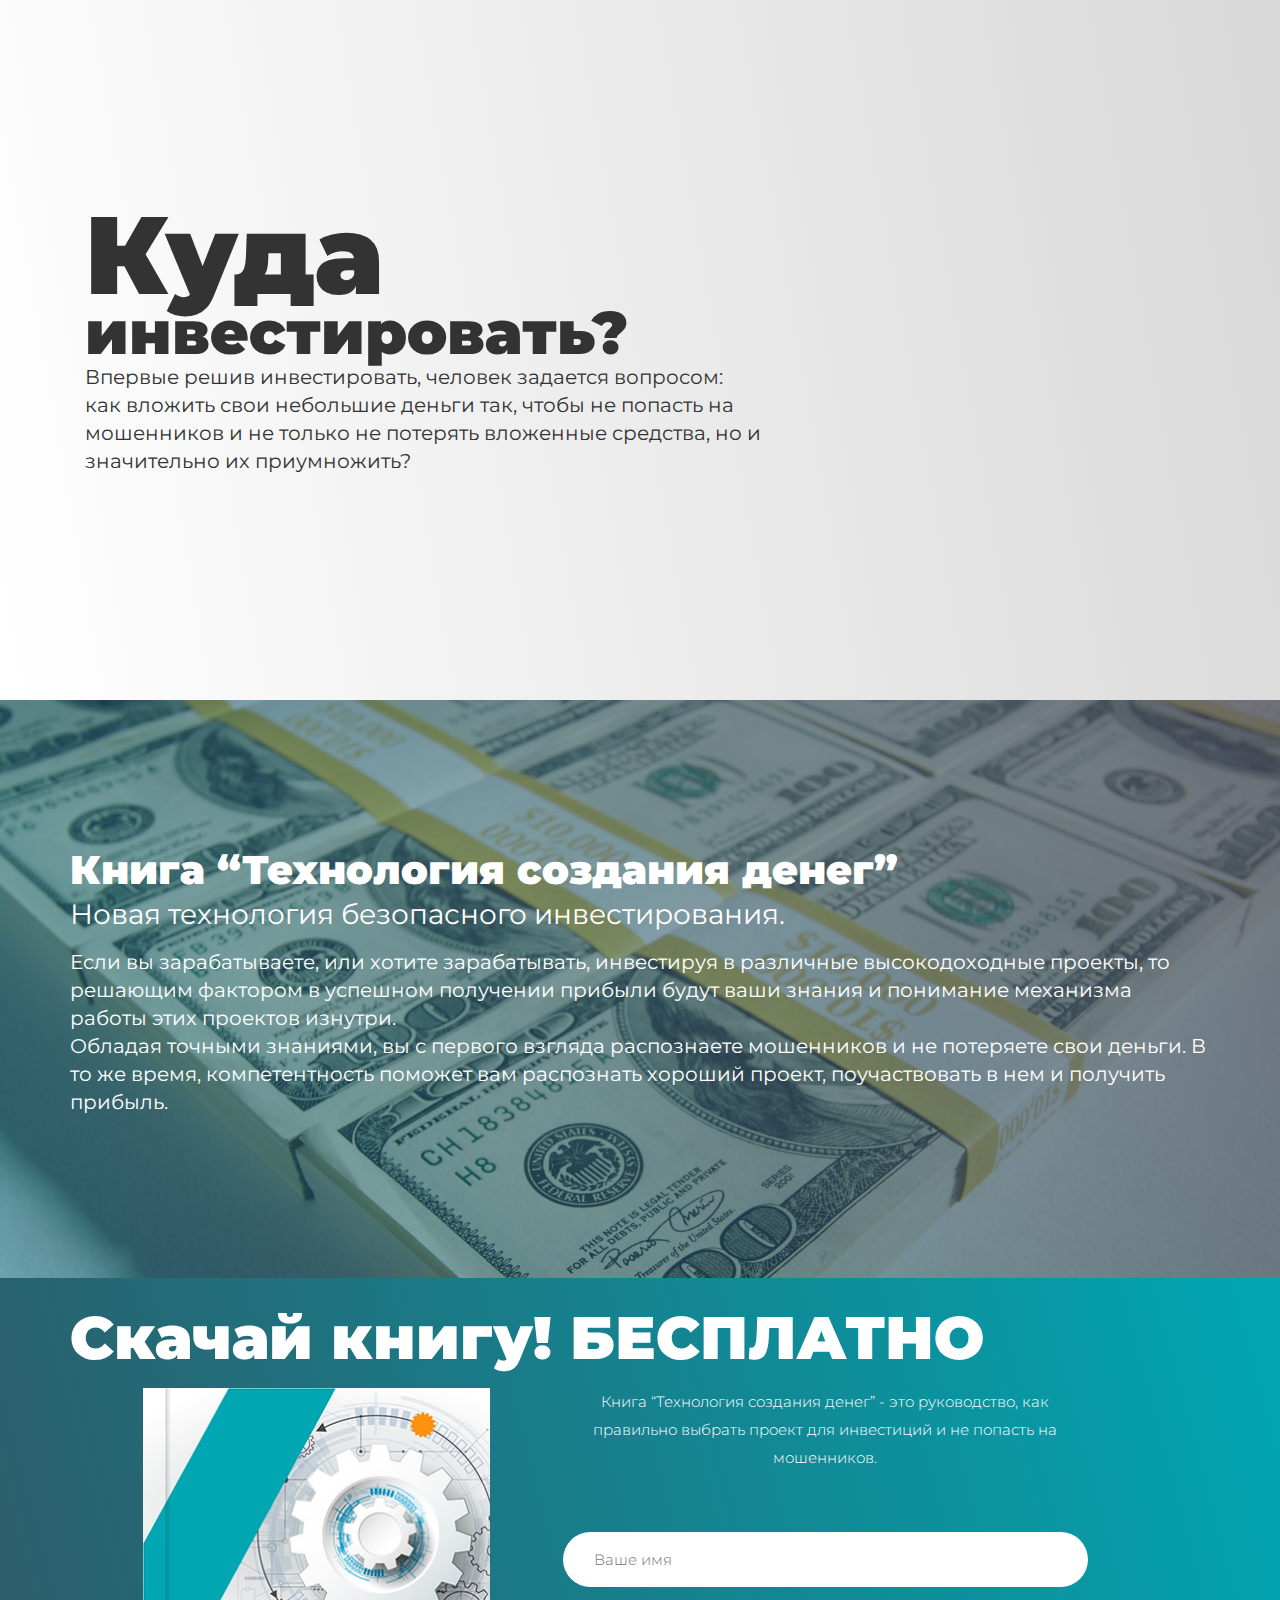
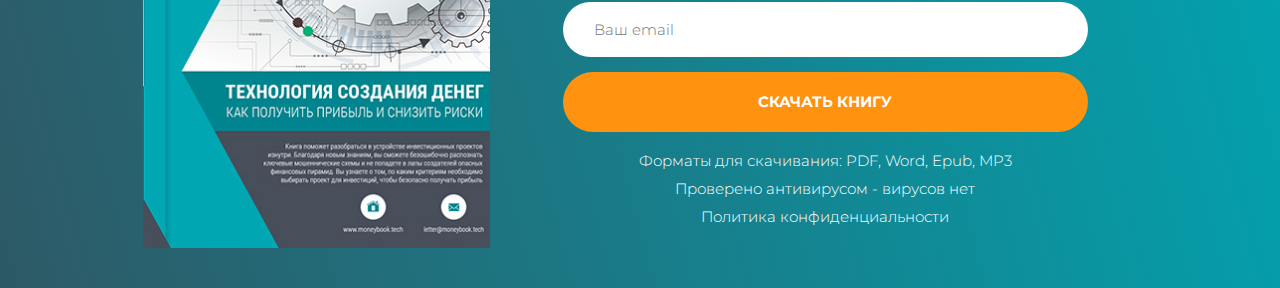
==== 01/index.html @ 3552c675 "первый сайт" ====
<!DOCTYPE html>
<html lang="ru">
<head>
    <meta charset="utf-8">
    <meta http-equiv="X-UA-Compatible" content="IE=edge">
    <meta name="viewport" content="width=device-width, initial-scale=1">
    <title>Книга "Технология создания денег"</title>
    <meta name="description" content="">
    <meta name="keywords" content="">
    <link href="https://fonts.googleapis.com/css?family=Montserrat:300,400,600,700,900" rel="stylesheet">
    <link rel="stylesheet" href="assets/css/bootstrap.min.css">
    <link rel="stylesheet" href="assets/css/main.css">
</head>

<body>
    <div class="site_wrap">
        <div class="sk-home-area-1">
            <div class="container">
                <div class="row">
                    <div class="col-lg-9 col-md-8">
                        <div class="sk-home-content-1">
                            <div class="sk-sec-title">
                                <h1 class="h1t">Куда<span class="fnt-80">инвестировать?</span></h1> <span class="col-md-10">Впервые решив инвестировать, человек задается вопросом: как вложить свои небольшие деньги так, чтобы не попасть на мошенников и не только не потерять вложенные средства, но и значительно их приумножить?</span> </div>
                        </div>
                    </div>
                </div>
                <div class="sk-home-image-1">
                    <div class="home1"></div>
                </div>
            </div>
        </div>
        <div class="sk-promo-1 sk-pd-140 c1-bg home2">
            <div class="container">
                <div class="row">
                    <div class="col-md-12">
                        <div class="sk-sec-title-white">
                            <h1>Книга “Технология создания денег”</h1> <span class="h1b">Новая технология безопасного инвестирования.</span>
                            <br><span class="sph1b">Если вы зарабатываете, или хотите зарабатывать, инвестируя в различные высокодоходные проекты, то решающим фактором в успешном получении прибыли будут ваши знания и понимание механизма работы этих проектов изнутри.<br> Обладая точными знаниями, вы с первого взгляда распознаете мошенников и не потеряете свои деньги. В то же время, компетентность поможет вам распознать хороший проект, поучаствовать в нем и получить прибыль.</span> </div>
                    </div>
                </div>
            </div>
        </div>
        <div class="sk-footer sk-home-form sk-pd-100">
            <div class="container">
                <div class="row">
                    <div class="col-md-12">
                        <div class="sk-sec-title-white sk-small">
                            <h1>Скачай книгу! БЕСПЛАТНО</h1> </div>
                        <form action="https://superkopilka.us10.list-manage.com/subscribe/post?u=5038f9125e71ce07bad7fd134&amp;id=10ba0f2da0" ;="" method="post" id="mc-embedded-subscribe-form" name="mc-embedded-subscribe-form" class="col-md-12 col-md-offset-0 sk-mc-form2 validate" target="_blank" novalidate="">
                            <div class="eco-newsletter-1">
                                <div class="col-md-5 sk-book"></div>
                                <div class="col-md-6 sk-inner"><span class="hre">Книга “Технология создания денег” - это руководство, как правильно выбрать проект для инвестиций и не попасть на мошенников.</span>
                                    <div class="padding">
                                        <div id="mc_embed_signup_scroll">
                                            <div class="mc-field-group emb">
                                                <input type="text" value="" required name="FNAME" class="blacktext" placeholder="Ваше имя" id="mce-FNAME">
                                            </div>
                                            <div class="mc-field-group formmc" >
                                                <input type="email" value="" required name="EMAIL" placeholder="Ваш email" class="blacktext required email" id="mce-EMAIL">
                                            </div>
                                            <div id="mce-responses" class="clear">
                                                <div class="response" id="mce-error-response" style="display:none"></div>
                                                <div class="response" id="mce-success-response" style="display:none"></div>
                                            </div>
                                            <div class="mform2" aria-hidden="true">
                                                <input type="text" name="b_5038f9125e71ce07bad7fd134_10ba0f2da0" tabindex="-1" value="">
                                            </div>
                                            <div class="clear">
                                                <input type="submit" value="Скачать книгу" name="subscribe" id="mc-embedded-subscribe" class="button btms">
                                            </div><span class="sk-btm-txt">Форматы для скачивания: PDF, Word, Epub, MP3</span><span>Проверено антивирусом - вирусов нет</span><span><a class="white_a" href="#" target="_blank">Политика конфиденциальности</a></span></div>
                                    </div>
                                </div>
                            </div>
                        </form>
                    </div>
                </div>
            </div>
        </div>
    </div>
</body>

</html>
---- 01/assets/css/main.css ----
﻿@charset "UTF-8";.btms{margin-bottom:25px}.sk-book{background:url(../img/book_main.jpg) center no-repeat;height:460px;background-size:contain}.blacktext{color:#708090!important}.home1{background:url(../img/homefirst.png) no-repeat;height:-webkit-fill-available;width:500px;background-size:100%;position:relative;top:0;right:-30%;margin:auto}.padding{margin-top:60px}.home2{background:linear-gradient(60deg,rgba(0,133,143,.42),rgba(72,78,90,.77)),url(../img/secondpage.jpg) no-repeat;background-size:cover}span.h1b{font-size:28px!important;padding-bottom:20px}.flex_center,.sk-home-area-1,.sk-pricing-wrap-1 .sk-pricing-main-wrap ul.sk-single-pricing-1 li,.sk-specification-list-1 li .sk-title{display:-webkit-box;display:-ms-flexbox;display:-webkit-flex;display:flex;-webkit-box-pack:center;-ms-flex-pack:center;-webkit-justify-content:center;justify-content:center;-webkit-box-orient:vertical;-webkit-box-direction:normal;-ms-flex-direction:column;-webkit-flex-direction:column;flex-direction:column}.sk-pd-100{padding-top:100px;padding-bottom:100px}@media only screen and (max-width:991px){.sk-pd-100{padding-top:70px;padding-bottom:70px}}.sk-pdt-100{padding-top:100px}.sk-pdb-100{padding-bottom:100px}@media only screen and (max-width:991px){.sk-pdt-100{padding-top:70px}.sk-pdb-100{padding-bottom:70px}}.sk-pd-140{padding-top:140px;padding-bottom:140px}@media only screen and (max-width:991px){.sk-pd-140{padding-top:70px;padding-bottom:70px}}.sk-pdt-140{padding-top:140px}.sk-pdb-140{padding-bottom:140px}@media only screen and (max-width:991px){.sk-pdt-140{padding-top:70px}.sk-pdb-140{padding-bottom:70px}}*,.no-padding{padding:0}a:focus,a:hover,a:visited,input,input:active,input:focus,input:hover,select{text-dskration:none;outline:0!important}img{max-width:100%}a,span{display:inline-block}*{margin:0}body{font-family:Montserrat,sans-serif;font-size:15px;font-weight:300;line-height:28px}.fnt-80{font-size:60px}.sk-btn{font-size:12px;font-weight:400;text-transform:uppercase;line-height:46px;text-align:center;padding:0 30px;border-radius:30px;color:#fff;min-width:190px;border:2px solid #fff;box-shadow:0 0 18px 10px rgba(0,0,0,.07)}@media only screen and (min-width:0) and (max-width:767px){.sk-sec-title h1,.sk-sec-title-white h1{font-size:50px;line-height:40px}.sk-sec-title-white>span,.sk-sec-title>span{width:100%}.sk-logo a{font-size:16px!important;font-weight:900;line-height:0!important}.home1{background:url(../img/homefirst.png) center no-repeat;height:350px;width:330px;background-size:contain;position:relative;top:0;left:0;right:0;margin:auto}.sk-promo-1 .sk-sec-title-white h1{line-height:40px;font-size:40px}.fnt-80{font-size:32px}.sk-btn{line-height:40px;padding:0 25px;min-width:0}}.sk-btn:active,.sk-btn:focus,.sk-btn:hover{color:#fff;opacity:.9;transform:translateY(-1px)}.sk-sec-title,.sk-sec-title-white{text-align:left!important;text-transform:initial;font-weight:700;margin-bottom:20px}.sk-btn i{margin-left:8px}.sk-btn.sk-bordered-white{background:0 0;color:#fff;border-color:#fff!important;box-shadow:none}.sk-btn.sk-bordered{font-weight:700;background:0 0;box-shadow:none;border-color:#dadffe!important}.sk-btn.sk-bordered:active,.sk-btn.sk-bordered:focus,.sk-btn.sk-bordered:hover{opacity:.9;transform:translateY(0)}.sk-square{border-radius:0}.sk-sec-title-white>span,.sk-sec-title>span{font-size:20px;font-weight:400}@media only screen and (min-width:0) and (max-width:767px){.sk-sec-title,.sk-sec-title-white{text-align:center}.sk-sec-title-white>span,.sk-sec-title>span{margin-bottom:15px}}.sk-sec-title h1,.sk-sec-title-white h1{font-size:40px;line-height:60px;font-weight:900;margin:0}@media only screen and (min-width:0) and (max-width:767px){.sk-sec-title h1,.sk-sec-title-white h1{font-size:50px;line-height:50px}}.sk-sec-title-white.sk-small h1,.sk-sec-title.sk-small h1{font-size:60px;line-height:60px}@media only screen and (min-width:0) and (max-width:767px){.sk-sec-title-white.sk-small h1,.sk-sec-title.sk-small h1{font-size:30px;line-height:30px}}.sk-sec-title-white.sk-medium h1,.sk-sec-title.sk-medium h1{line-height:80px;font-size:80px}.sk-sec-title-white.sk-medium h1+span,.sk-sec-title.sk-medium h1+span{margin-bottom:0;margin-top:20px}.sk-sec-title-white h1,.sk-sec-title-white span{color:#fff}h1.h1t{font-size:110px;margin-left:15px}.sk-home-area-1{background:linear-gradient(260deg,#d8d8d8,#fff);height:700px;overflow:hidden}.sk-home-area-1 .sk-home-content-1{text-transform:uppercase;font-weight:700}@media only screen and (max-width:991px){.sk-home-area-1{height:auto;padding-top:50px}.sk-home-area-1 .sk-home-content-1{text-align:center}.sk-home-area-1 .sk-home-content-1 a{margin-top:30px}}.sk-home-area-1 .sk-home-content-1 a{margin-top:120px;margin-bottom:0;font-size:12px}.sk-home-area-1 .sk-home-content-1 a i{font-size:10px;line-height:27px;height:30px;border:2px solid;width:30px;text-align:center;border-radius:50%;text-indent:2px;margin-right:10px}.sk-home-area-1 .container{position:relative;z-index:1}.sk-home-area-1 .container .sk-home-image-1{position:absolute;right:-50px;top:50%;left:-50px;transform:translateY(-50%);z-index:-1}@media only screen and (max-width:991px){.sk-home-area-1 .sk-home-content-1 a{margin-top:30px}.sk-home-area-1 .container .sk-home-image-1{position:static;transform:translateY(0);margin-right:0;height:300px;text-align:center}.sk-home-area-1 .container .sk-home-image-1 img{max-height:100%;display:inline-block}}.sk-home-form{background:linear-gradient(75deg,#2e5966,#00a6b2);color:#fff;margin-left:0;padding:30px 30px 40px;text-align:center}@media only screen and (min-width:768px) and (max-width:991px){.sk-home-form{margin:50px}}@media only screen and (min-width:0) and (max-width:767px){.sk-home-form{margin:0;padding-left:20px;padding-right:20px;padding-bottom:20px}}.sk-home-form h3{display:block;font-weight:400;margin:0 0 35px;text-align:center}.sk-home-form button,.sk-home-form input{border:1px solid transparent;border-radius:30px;color:#fff;display:block;height:55px;margin-bottom:15px;width:100%;text-indent:30px}.sk-home-form button button,.sk-home-form button[type=submit],.sk-home-form input button,.sk-home-form input[type=submit]{text-indent:0;text-transform:uppercase;font-weight:700;height:60px;background-color:#ff920f}.formmc{margin:0;padding:0;min-height:auto}.mform2{position:absolute;left:-5000px}.white_a{color:#fff}
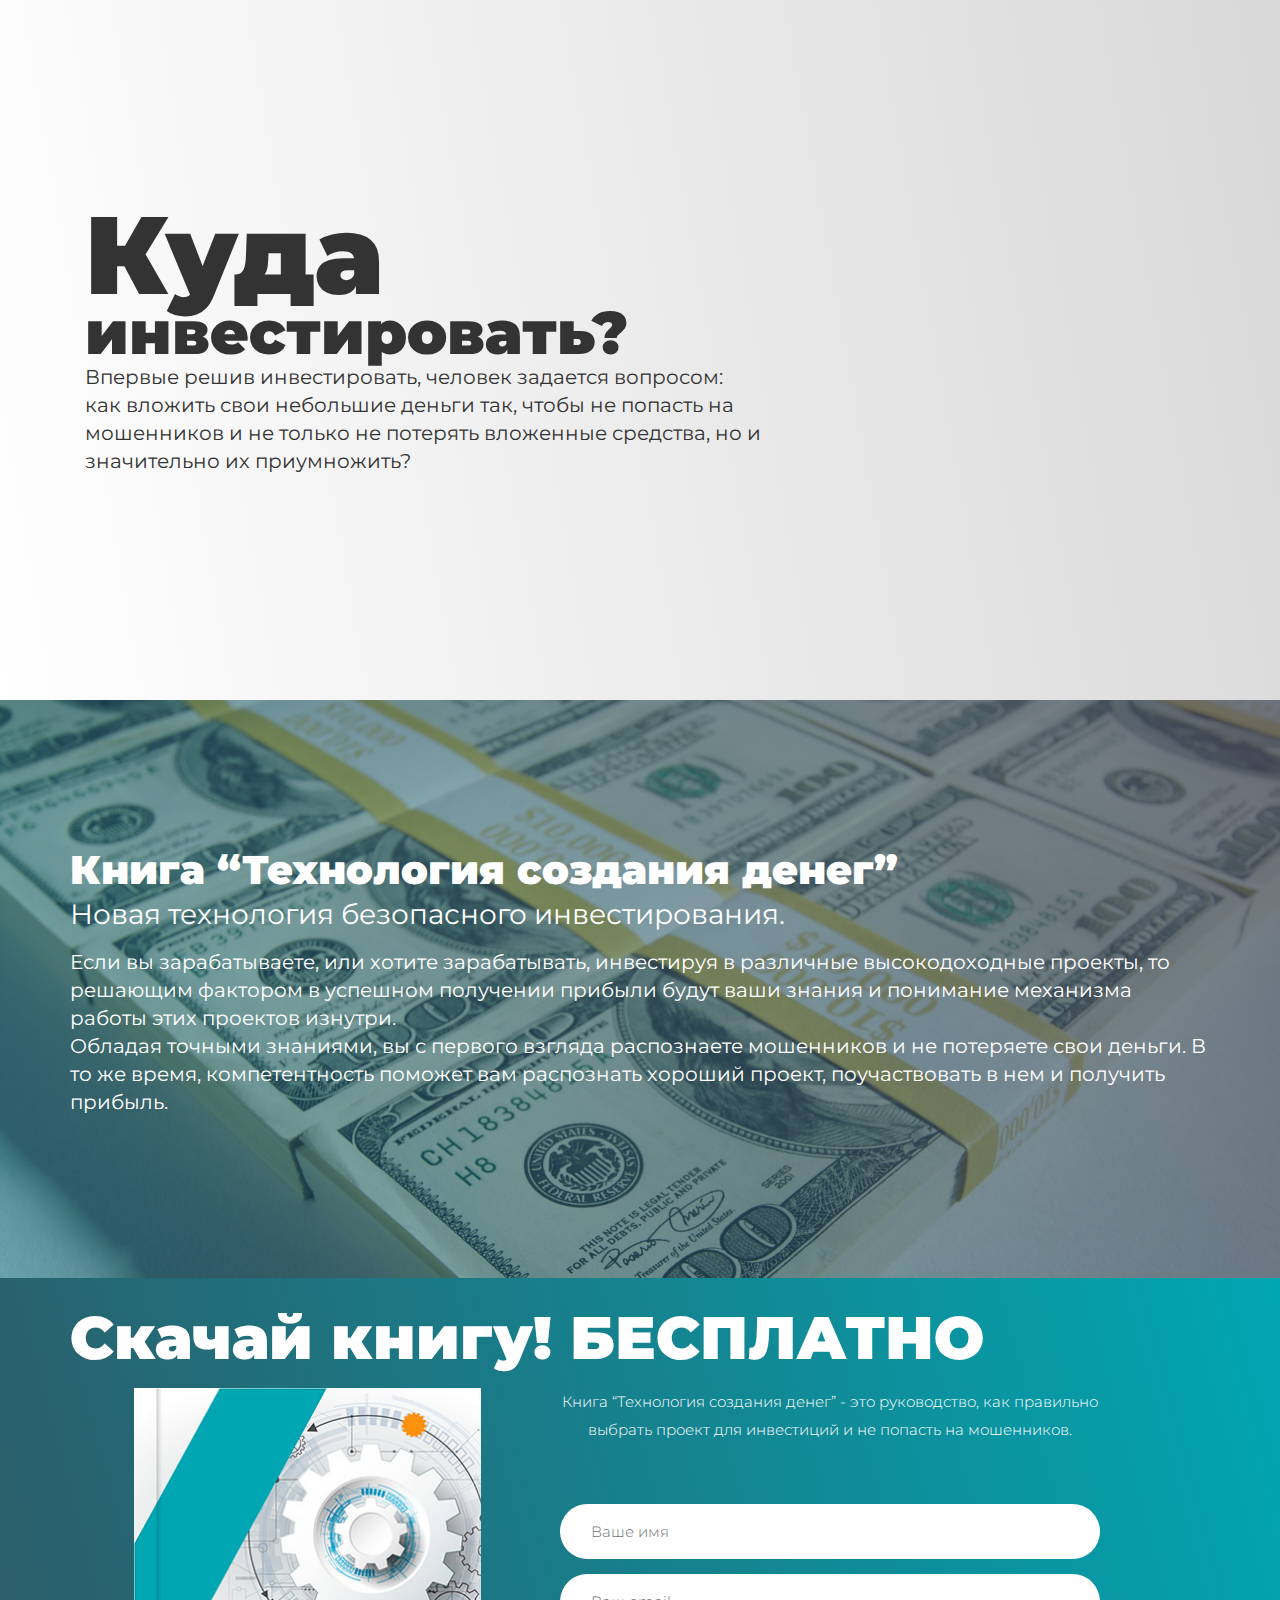
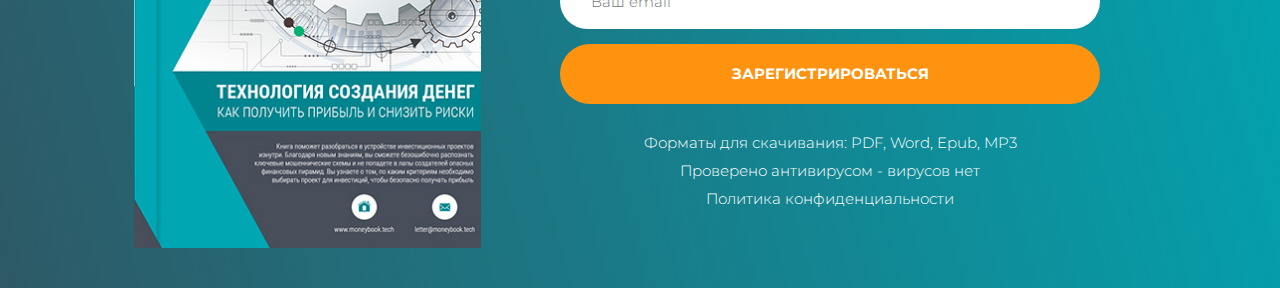
==== commit 69281cd1: "форма" ====
--- a/01/index.html
+++ b/01/index.html
@@ -46,11 +46,21 @@
                     <div class="col-md-12">
                         <div class="sk-sec-title-white sk-small">
                             <h1>Скачай книгу! БЕСПЛАТНО</h1> </div>
-                        <form action="https://superkopilka.us10.list-manage.com/subscribe/post?u=5038f9125e71ce07bad7fd134&amp;id=10ba0f2da0" ;="" method="post" id="mc-embedded-subscribe-form" name="mc-embedded-subscribe-form" class="col-md-12 col-md-offset-0 sk-mc-form2 validate" target="_blank" novalidate="">
+<form action="https://superkopilka.us10.list-manage.com/subscribe/post?u=5038f9125e71ce07bad7fd134&amp;id=45487eab8a"; method="post" id="mc-embedded-subscribe-form" name="mc-embedded-subscribe-form" class="validate" target="_blank" novalidate>
                             <div class="eco-newsletter-1">
                                 <div class="col-md-5 sk-book"></div>
                                 <div class="col-md-6 sk-inner"><span class="hre">Книга “Технология создания денег” - это руководство, как правильно выбрать проект для инвестиций и не попасть на мошенников.</span>
                                     <div class="padding">
+                                        
+                                        <!-- Begin MailChimp Signup Form -->
+<link href="//cdn-images.mailchimp.com/embedcode/classic-10_7.css" rel="stylesheet" type="text/css">
+<style type="text/css">
+    #mc_embed_signup{background:#fff; clear:left; font:14px Helvetica,Arial,sans-serif; }
+    /* Add your own MailChimp form style overrides in your site stylesheet or in this style block.
+       We recommend moving this block and the preceding CSS link to the HEAD of your HTML file. */
+</style>
+
+                                        
                                         <div id="mc_embed_signup_scroll">
                                             <div class="mc-field-group emb">
                                                 <input type="text" value="" required name="FNAME" class="blacktext" placeholder="Ваше имя" id="mce-FNAME">
@@ -58,18 +68,15 @@
                                             <div class="mc-field-group formmc" >
                                                 <input type="email" value="" required name="EMAIL" placeholder="Ваш email" class="blacktext required email" id="mce-EMAIL">
                                             </div>
-                                            <div id="mce-responses" class="clear">
-                                                <div class="response" id="mce-error-response" style="display:none"></div>
-                                                <div class="response" id="mce-success-response" style="display:none"></div>
-                                            </div>
-                                            <div class="mform2" aria-hidden="true">
-                                                <input type="text" name="b_5038f9125e71ce07bad7fd134_10ba0f2da0" tabindex="-1" value="">
-                                            </div>
-                                            <div class="clear">
-                                                <input type="submit" value="Скачать книгу" name="subscribe" id="mc-embedded-subscribe" class="button btms">
+                                           <div id="mce-responses" class="clear">
+        <div class="response" id="mce-error-response" style="display:none"></div>
+        <div class="response" id="mce-success-response" style="display:none"></div>
+    </div>    <!-- real people should not fill this in and expect good things - do not remove this or risk form bot signups-->
+    <div style="position: absolute;left: -5000px;" aria-hidden="true"><input type="text" name="b_5038f9125e71ce07bad7fd134_45487eab8a" tabindex="-1" value=""></div>
+    <div class="clear"><input type="submit" value="Зарегистрироваться" name="subscribe" id="mc-embedded-subscribe" class="button btms" style="margin-bottom: 25px !important;"></div>
+    </div>
                                             </div><span class="sk-btm-txt">Форматы для скачивания: PDF, Word, Epub, MP3</span><span>Проверено антивирусом - вирусов нет</span><span><a class="white_a" href="#" target="_blank">Политика конфиденциальности</a></span></div>
-                                    </div>
-                                </div>
+                                
                             </div>
                         </form>
                     </div>
